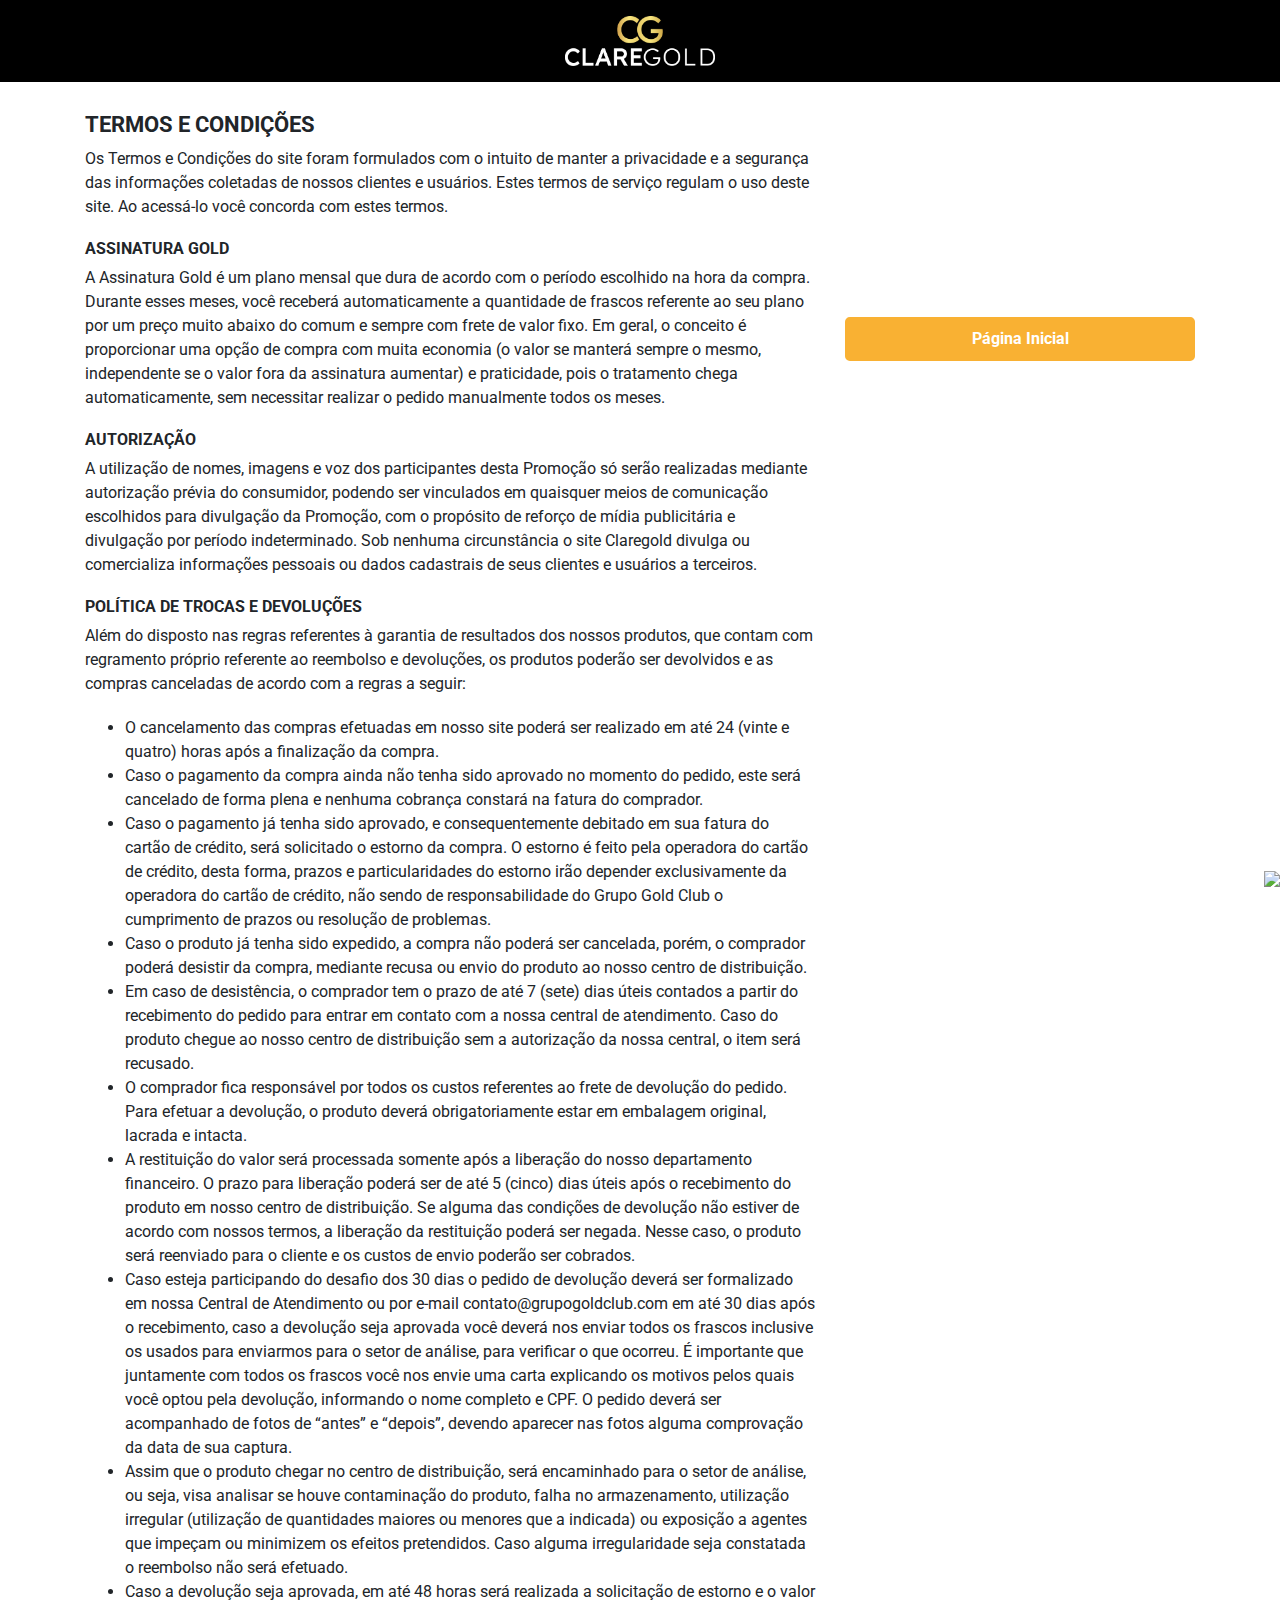
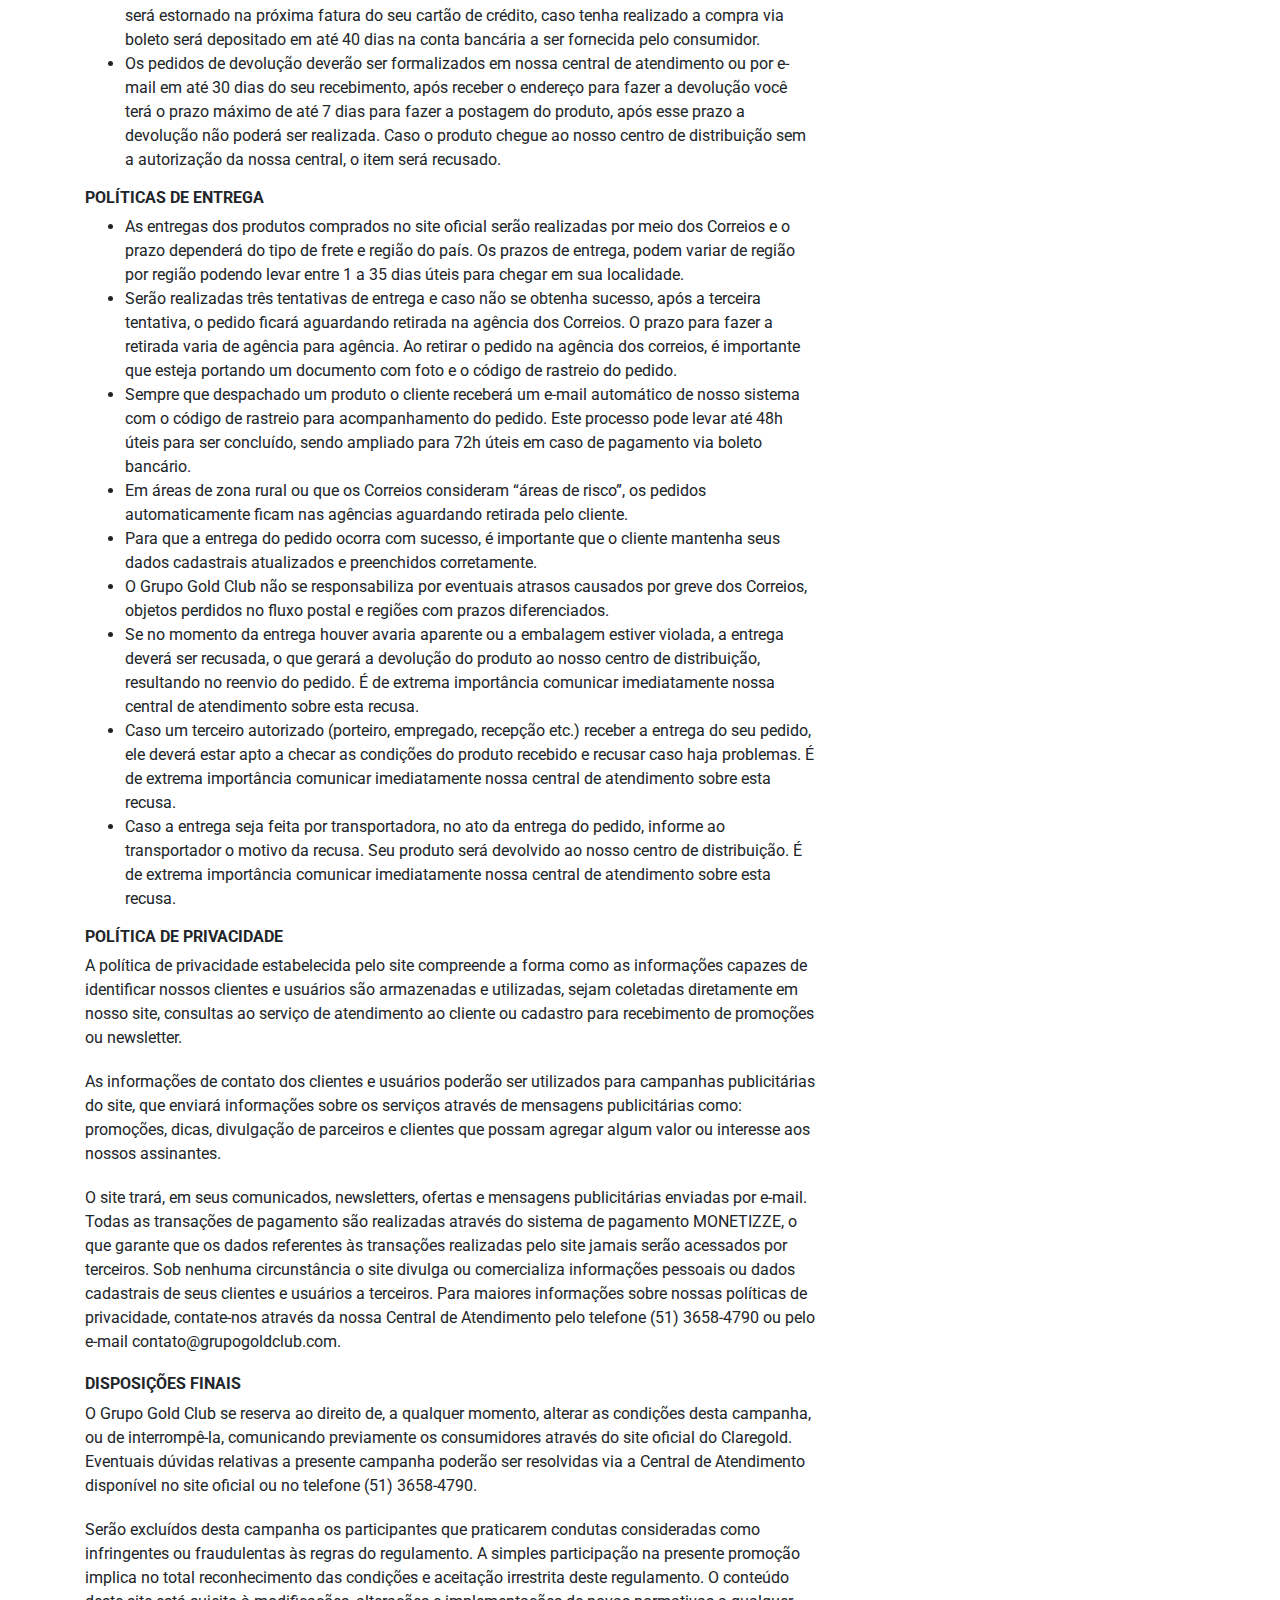
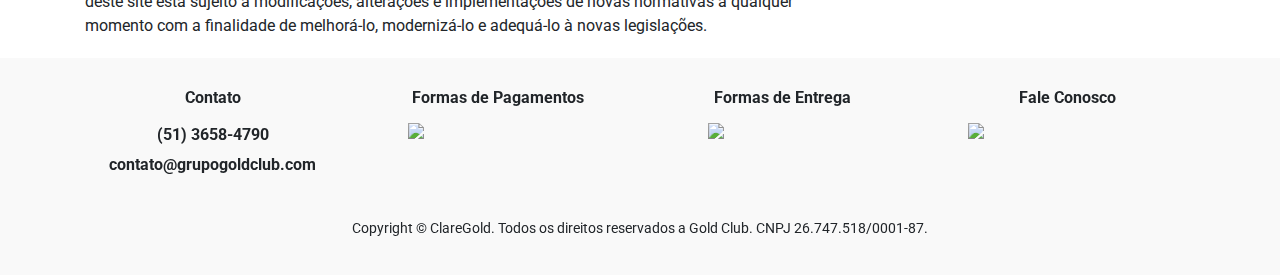
==== termos/index.html @ 322892ef "Estrutura inicial" ====
<!DOCTYPE html>
<html lang="en">
  <head>
    <!-- Required meta tags -->
    <meta charset="utf-8" />
    <meta
      name="viewport"
      content="width=device-width, initial-scale=1, shrink-to-fit=no"
    />

    <!-- Bootstrap CSS -->
    <link
      rel="stylesheet"
      href="https://maxcdn.bootstrapcdn.com/bootstrap/4.0.0/css/bootstrap.min.css"
      integrity="sha384-Gn5384xqQ1aoWXA+058RXPxPg6fy4IWvTNh0E263XmFcJlSAwiGgFAW/dAiS6JXm"
      crossorigin="anonymous"
    />

    <!-- FONTAWESOME -->
    <link
      rel="stylesheet"
      href="https://pro.fontawesome.com/releases/v5.10.0/css/all.css"
      integrity="sha384-AYmEC3Yw5cVb3ZcuHtOA93w35dYTsvhLPVnYs9eStHfGJvOvKxVfELGroGkvsg+p"
      crossorigin="anonymous"
    />

    <!--  FONTAWESOME -->
    <link
      href="https://maxcdn.bootstrapcdn.com/font-awesome/4.7.0/css/font-awesome.min.css"
      rel="stylesheet"
      integrity="sha384-wvfXpqpZZVQGK6TAh5PVlGOfQNHSoD2xbE+QkPxCAFlNEevoEH3Sl0sibVcOQVnN"
      crossorigin="anonymous"
    />

    <!-- FAV ICON -->
    <link
      rel="icon"
      href="img/cropped-favicon-cellugold-180x180.png"
      sizes="32x32"
    />

    <link rel="stylesheet" href="style.css" />
    <title>Termos e Condiçoes - Assinatura ClareGold</title>
  </head>
  <body>
    <div class="top">
      <div class="container">
        <div class="row text-center">
          <div class="col-12">
            <img width="150" class="img-fluid" src="img/logo_claregold.png" alt="" />
          </div>
        </div>
      </div>
    </div>

    <div class="container">
      <section class="termos">
        <div class="row">
          <div
            class="col-md-6 col-xl-8 lg-6 order-xl-1 order-lg-1 order-md-1 order-sm-2 order-2"
          >
            <h1>Termos e Condições</h1>
            <p>
              Os Termos e Condições do site foram formulados com o intuito de
              manter a privacidade e a segurança das informações coletadas de
              nossos clientes e usuários. Estes termos de serviço regulam o uso
              deste site. Ao acessá-lo você concorda com estes termos.
            </p>

            <h5>Assinatura Gold</h5>
            <p>
              A Assinatura Gold é um plano mensal que dura de acordo com o
              período escolhido na hora da compra. Durante esses meses, você
              receberá automaticamente a quantidade de frascos referente ao seu
              plano por um preço muito abaixo do comum e sempre com frete de
              valor fixo. Em geral, o conceito é proporcionar uma opção de
              compra com muita economia (o valor se manterá sempre o mesmo,
              independente se o valor fora da assinatura aumentar) e
              praticidade, pois o tratamento chega automaticamente, sem
              necessitar realizar o pedido manualmente todos os meses.
            </p>

            <h5>Autorização</h5>
            <p>
              A utilização de nomes, imagens e voz dos participantes desta
              Promoção só serão realizadas mediante autorização prévia do
              consumidor, podendo ser vinculados em quaisquer meios de
              comunicação escolhidos para divulgação da Promoção, com o
              propósito de reforço de mídia publicitária e divulgação por
              período indeterminado. Sob nenhuma circunstância o site Claregold
              divulga ou comercializa informações pessoais ou dados cadastrais
              de seus clientes e usuários a terceiros.
            </p>

            <h5>Política de Trocas e Devoluções</h5>
            <p>
              Além do disposto nas regras referentes à garantia de resultados
              dos nossos produtos, que contam com regramento próprio referente
              ao reembolso e devoluções, os produtos poderão ser devolvidos e as
              compras canceladas de acordo com a regras a seguir:
            </p>

            <ul>
              <li>
                O cancelamento das compras efetuadas em nosso site poderá ser
                realizado em até 24 (vinte e quatro) horas após a finalização da
                compra.
              </li>
              <li>
                Caso o pagamento da compra ainda não tenha sido aprovado no
                momento do pedido, este será cancelado de forma plena e nenhuma
                cobrança constará na fatura do comprador.
              </li>
              <li>
                Caso o pagamento já tenha sido aprovado, e consequentemente
                debitado em sua fatura do cartão de crédito, será solicitado o
                estorno da compra. O estorno é feito pela operadora do cartão de
                crédito, desta forma, prazos e particularidades do estorno irão
                depender exclusivamente da operadora do cartão de crédito, não
                sendo de responsabilidade do Grupo Gold Club o cumprimento de
                prazos ou resolução de problemas.
              </li>
              <li>
                Caso o produto já tenha sido expedido, a compra não poderá ser
                cancelada, porém, o comprador poderá desistir da compra,
                mediante recusa ou envio do produto ao nosso centro de
                distribuição.
              </li>
              <li>
                Em caso de desistência, o comprador tem o prazo de até 7 (sete)
                dias úteis contados a partir do recebimento do pedido para
                entrar em contato com a nossa central de atendimento. Caso do
                produto chegue ao nosso centro de distribuição sem a autorização
                da nossa central, o item será recusado.
              </li>
              <li>
                O comprador fica responsável por todos os custos referentes ao
                frete de devolução do pedido. Para efetuar a devolução, o
                produto deverá obrigatoriamente estar em embalagem original,
                lacrada e intacta.
              </li>
              <li>
                A restituição do valor será processada somente após a liberação
                do nosso departamento financeiro. O prazo para liberação poderá
                ser de até 5 (cinco) dias úteis após o recebimento do produto em
                nosso centro de distribuição. Se alguma das condições de
                devolução não estiver de acordo com nossos termos, a liberação
                da restituição poderá ser negada. Nesse caso, o produto será
                reenviado para o cliente e os custos de envio poderão ser
                cobrados.
              </li>
              <li>
                Caso esteja participando do desafio dos 30 dias o pedido de
                devolução deverá ser formalizado em nossa Central de Atendimento
                ou por e-mail contato@grupogoldclub.com em até 30 dias após o
                recebimento, caso a devolução seja aprovada você deverá nos
                enviar todos os frascos inclusive os usados para enviarmos para
                o setor de análise, para verificar o que ocorreu. É importante
                que juntamente com todos os frascos você nos envie uma carta
                explicando os motivos pelos quais você optou pela devolução,
                informando o nome completo e CPF. O pedido deverá ser
                acompanhado de fotos de “antes” e “depois”, devendo aparecer nas
                fotos alguma comprovação da data de sua captura.
              </li>
              <li>
                Assim que o produto chegar no centro de distribuição, será
                encaminhado para o setor de análise, ou seja, visa analisar se
                houve contaminação do produto, falha no armazenamento,
                utilização irregular (utilização de quantidades maiores ou
                menores que a indicada) ou exposição a agentes que impeçam ou
                minimizem os efeitos pretendidos. Caso alguma irregularidade
                seja constatada o reembolso não será efetuado.
              </li>
              <li>
                Caso a devolução seja aprovada, em até 48 horas será realizada a
                solicitação de estorno e o valor será estornado na próxima
                fatura do seu cartão de crédito, caso tenha realizado a compra
                via boleto será depositado em até 40 dias na conta bancária a
                ser fornecida pelo consumidor.
              </li>
              <li>
                Os pedidos de devolução deverão ser formalizados em nossa
                central de atendimento ou por e-mail em até 30 dias do seu
                recebimento, após receber o endereço para fazer a devolução você
                terá o prazo máximo de até 7 dias para fazer a postagem do
                produto, após esse prazo a devolução não poderá ser realizada.
                Caso o produto chegue ao nosso centro de distribuição sem a
                autorização da nossa central, o item será recusado.
              </li>
            </ul>

            <h5>Políticas De Entrega</h5>
            <ul>
              <li>
                As entregas dos produtos comprados no site oficial serão
                realizadas por meio dos Correios e o prazo dependerá do tipo de
                frete e região do país. Os prazos de entrega, podem variar de
                região por região podendo levar entre 1 a 35 dias úteis para
                chegar em sua localidade.
              </li>
              <li>
                Serão realizadas três tentativas de entrega e caso não se
                obtenha sucesso, após a terceira tentativa, o pedido ficará
                aguardando retirada na agência dos Correios. O prazo para fazer
                a retirada varia de agência para agência. Ao retirar o pedido na
                agência dos correios, é importante que esteja portando um
                documento com foto e o código de rastreio do pedido.
              </li>
              <li>
                Sempre que despachado um produto o cliente receberá um e-mail
                automático de nosso sistema com o código de rastreio para
                acompanhamento do pedido. Este processo pode levar até 48h úteis
                para ser concluído, sendo ampliado para 72h úteis em caso de
                pagamento via boleto bancário.
              </li>
              <li>
                Em áreas de zona rural ou que os Correios consideram “áreas de
                risco”, os pedidos automaticamente ficam nas agências aguardando
                retirada pelo cliente.
              </li>
              <li>
                Para que a entrega do pedido ocorra com sucesso, é importante
                que o cliente mantenha seus dados cadastrais atualizados e
                preenchidos corretamente.
              </li>
              <li>
                O Grupo Gold Club não se responsabiliza por eventuais atrasos
                causados por greve dos Correios, objetos perdidos no fluxo
                postal e regiões com prazos diferenciados.
              </li>
              <li>
                Se no momento da entrega houver avaria aparente ou a embalagem
                estiver violada, a entrega deverá ser recusada, o que gerará a
                devolução do produto ao nosso centro de distribuição, resultando
                no reenvio do pedido. É de extrema importância comunicar
                imediatamente nossa central de atendimento sobre esta recusa.
              </li>
              <li>
                Caso um terceiro autorizado (porteiro, empregado, recepção etc.)
                receber a entrega do seu pedido, ele deverá estar apto a checar
                as condições do produto recebido e recusar caso haja problemas.
                É de extrema importância comunicar imediatamente nossa central
                de atendimento sobre esta recusa.
              </li>
              <li>
                Caso a entrega seja feita por transportadora, no ato da entrega
                do pedido, informe ao transportador o motivo da recusa. Seu
                produto será devolvido ao nosso centro de distribuição. É de
                extrema importância comunicar imediatamente nossa central de
                atendimento sobre esta recusa.
              </li>
            </ul>

            <h5>Política de Privacidade</h5>
            <p>
              A política de privacidade estabelecida pelo site compreende a
              forma como as informações capazes de identificar nossos clientes e
              usuários são armazenadas e utilizadas, sejam coletadas diretamente
              em nosso site, consultas ao serviço de atendimento ao cliente ou
              cadastro para recebimento de promoções ou newsletter.
            </p>
            <p>
              As informações de contato dos clientes e usuários poderão ser
              utilizados para campanhas publicitárias do site, que enviará
              informações sobre os serviços através de mensagens publicitárias
              como: promoções, dicas, divulgação de parceiros e clientes que
              possam agregar algum valor ou interesse aos nossos assinantes.
            </p>
            <p>
              O site trará, em seus comunicados, newsletters, ofertas e
              mensagens publicitárias enviadas por e-mail. Todas as transações
              de pagamento são realizadas através do sistema de pagamento
              MONETIZZE, o que garante que os dados referentes às transações
              realizadas pelo site jamais serão acessados por terceiros. Sob
              nenhuma circunstância o site divulga ou comercializa informações
              pessoais ou dados cadastrais de seus clientes e usuários a
              terceiros. Para maiores informações sobre nossas políticas de
              privacidade, contate-nos através da nossa Central de Atendimento
              pelo telefone (51) 3658-4790 ou pelo e-mail
              contato@grupogoldclub.com.
            </p>

            <h5>Disposições Finais</h5>
            <p>
              O Grupo Gold Club se reserva ao direito de, a qualquer momento,
              alterar as condições desta campanha, ou de interrompê-la,
              comunicando previamente os consumidores através do site oficial do
              Claregold. Eventuais dúvidas relativas a presente campanha poderão
              ser resolvidas via a Central de Atendimento disponível no site
              oficial ou no telefone (51) 3658-4790.
            </p>
            <p>
              Serão excluídos desta campanha os participantes que praticarem
              condutas consideradas como infringentes ou fraudulentas às regras
              do regulamento. A simples participação na presente promoção
              implica no total reconhecimento das condições e aceitação
              irrestrita deste regulamento. O conteúdo deste site está sujeito à
              modificações, alterações e implementações de novas normativas a
              qualquer momento com a finalidade de melhorá-lo, modernizá-lo e
              adequá-lo à novas legislações.
            </p>
          </div>
          <div
            class="col-md-6 col-xl-4 col-lg-6 order-xl-2 order-lg-2 order-md-2 order-sm-1 order-1 pb-3 d-none d-sm-block"
          >
            <!-- 16:9 aspect ratio -->
            <!-- <div
              class="embed-responsive embed-responsive-16by9"
              style="position: -webkit-sticky; position: sticky; top: 0"
            >
              <iframe
                class="embed-responsive-item"
                src="https://www.youtube.com/embed/HZLPm6PuadM"
              ></iframe>
            </div> -->
            <div
              style="
                position: sticky;
                top: 0;
                width: 100%;
                height: auto;
                max-width: 600px;
              "
            >
              <div class="embed-responsive embed-responsive-16by9">
                <iframe
                  class="embed-responsive-item"
                  src="https://www.youtube.com/embed/HZLPm6PuadM"
                ></iframe>
              </div>
              <a style="text-decoration: none" href="https://claregold.com.br/"
                ><button
                  style="
                    background-color: #f9b133;
                    border: 2px solid#f9b133;
                    color: #ffffff;
                    font-weight: bolder;
                    font-size: 16px;
                  "
                  type="button"
                  class="btn btn-primary btn-lg btn-block mt-2"
                >
                  Página Inicial
                </button></a
              >
            </div>
          </div>
          <div
            class="col-md-6 col-xl-4 col-lg-6 order-xl-2 order-lg-2 order-md-2 order-sm-1 order-1 pb-3 d-block d-sm-none"
          >
            <!-- 16:9 aspect ratio -->
            <div class="embed-responsive embed-responsive-16by9">
              <iframe
                class="embed-responsive-item"
                src="https://www.youtube.com/embed/HZLPm6PuadM"
              ></iframe>
            </div>
            <a style="text-decoration: none" href="https://claregold.com.br/"
              ><button
                style="
                  background-color: #f9b133;
                  border: 2px solid#f9b133;
                  color: #ffffff;
                  font-weight: bolder;
                  font-size: 16px;
                "
                type="button"
                class="btn btn-primary btn-lg btn-block mt-2 mb-2"
              >
                Página Inicial
              </button></a
            >
          </div>
        </div>
      </section>
    </div>

    <!-- START RODAPÉ -->
    <div id="rodape">
      <div class="container">
        <div class="row">
          <div class="col-md-6 col-lg-3 col-xl-3 text-center">
            <h2 class="mb-2 mb-sm-2 mb-md-3">Contato</h2>
            <p class="telefone font-weight-bold">(51) 3658-4790</p>
            <p class="font-weight-bold">
              <a class="email" href="mailto:contato@grupogoldclub.com"
                >contato@grupogoldclub.com</a
              >
            </p>
          </div>
          <div class="col-md-6 col-lg-3 col-xl-3 text-center">
            <h2 class="mb-2 mb-sm-2 mb-md-3">Formas de Pagamentos</h2>
            <img
              class="img-rodape"
              src="https://goldclubgroup-images.s3.us-east-1.amazonaws.com/websites/varigold/promo/img/pagamento.webp"
            />
          </div>
          <div class="col-md-6 col-lg-3 col-xl-3 text-center">
            <h2 class="mb-2 mb-sm-2 mb-md-3">Formas de Entrega</h2>
            <img
              class="img-rodape correios"
              src="https://goldclubgroup-images.s3.us-east-1.amazonaws.com/websites/varigold/promo/img/correios-pac-sedex.webp"
            />
          </div>
          <div class="col-md-6 col-lg-3 col-xl-3 text-center">
            <h2 class="mb-2 mb-sm-2 mb-md-3">Fale Conosco</h2>
            <a
              href="https://api.whatsapp.com/send?phone=5551998664299&text=Quero%20saber%20mais%20sobre%20o%20ClareGold"
              ><img
                class="img-rodape whats"
                src="https://goldclubgroup-images.s3.us-east-1.amazonaws.com/websites/varigold/promo/img/fale-conosco.webp"
            /></a>
          </div>
          <div class="col-md-12">
            <p style="font-size: 14px; margin-top: 25px">
              Copyright © ClareGold. Todos os direitos reservados a Gold Club.
              CNPJ 26.747.518/0001-87.
            </p>
          </div>
        </div>
      </div>
    </div>
    <!-- END RODAPÉ -->
    <!-- START WHATS ROLANTE  -->
    <div id="whatsapp-rolante">
      <div class="container">
        <div class="row">
          <div class="col-md-12">
            <a
              href="https://api.whatsapp.com/send?phone=5551998664299&text=Quero%20saber%20mais%20sobre%20o%20ClareGold"
            >
              <img
                class="botao-whats"
                src="https://goldclubgroup-images.s3.us-east-1.amazonaws.com/websites/varigold/promo/img/whatsapp.webp"
              />
            </a>
          </div>
        </div>
      </div>
    </div>
    <!-- END WHATS ROLANTE -->

    <!-- Optional JavaScript -->
    <!-- jQuery first, then Popper.js, then Bootstrap JS -->
    <script
      src="https://code.jquery.com/jquery-3.2.1.slim.min.js"
      integrity="sha384-KJ3o2DKtIkvYIK3UENzmM7KCkRr/rE9/Qpg6aAZGJwFDMVNA/GpGFF93hXpG5KkN"
      crossorigin="anonymous"
    ></script>
    <script
      src="https://cdnjs.cloudflare.com/ajax/libs/popper.js/1.12.9/umd/popper.min.js"
      integrity="sha384-ApNbgh9B+Y1QKtv3Rn7W3mgPxhU9K/ScQsAP7hUibX39j7fakFPskvXusvfa0b4Q"
      crossorigin="anonymous"
    ></script>
    <script
      src="https://maxcdn.bootstrapcdn.com/bootstrap/4.0.0/js/bootstrap.min.js"
      integrity="sha384-JZR6Spejh4U02d8jOt6vLEHfe/JQGiRRSQQxSfFWpi1MquVdAyjUar5+76PVCmYl"
      crossorigin="anonymous"
    ></script>
  </body>
</html>
---- termos/style.css ----
@import url('https://fonts.googleapis.com/css2?family=Roboto&display=swap');

* {
    font-family: "Roboto", sans-serif;
    -webkit-font-smoothing: antialiased;
    -moz-osx-font-smoothing: grayscale;
}

.top {
    background-color: black;
    padding: 1rem 0 1rem;
}

.termos {
    padding-top: 30px;
}

.termos p {
    margin-bottom: 20px;
}

.termos h1 {
    font-size: 22px;
    font-weight: bold;
    text-transform: uppercase;
}

.termos h5 {
    font-size: 16px;
    font-weight: bold;
    text-transform: uppercase;
}

#whatsapp-rolante {
    text-align: right;
    position: fixed;
    z-index: 10000;
    bottom: 10px;
    right: -15px;
}

#rodape {
    text-align: center;
    background-color: #f9f9f9;
    padding-top: 30px;
    padding-bottom: 20px;
}

#rodape h2 {
    font-size: 16px;
    font-weight: bold;
    margin-bottom: 20px;
}

.img-rodape {
    width: 100%;
    max-width: 180px;
    margin: 0 auto 20px;
    display: block;
}

.whats {
    width: 100%;
    max-width: 200px;
}

.correios {
    max-width: 150px;
}

.formas-pagamento {
    width: 80%;
    margin-top: 12px;
}

.telefone {
    margin-bottom: 6px;
}

.email{
    color:  #212529;
    text-decoration: none!important;
}

.email:hover{
    color:  #212529!important;
    
}


.icones-sociais{
    font-size: 40px;
}

/********** PC ***************/

@media (min-width: 768px) {

    .botao-whats {
        width: 20%;
    }
}

/********** MOBILE ***************/

@media (max-width: 768px) {

    .botao-whats {
        width: 15%;
    }

}
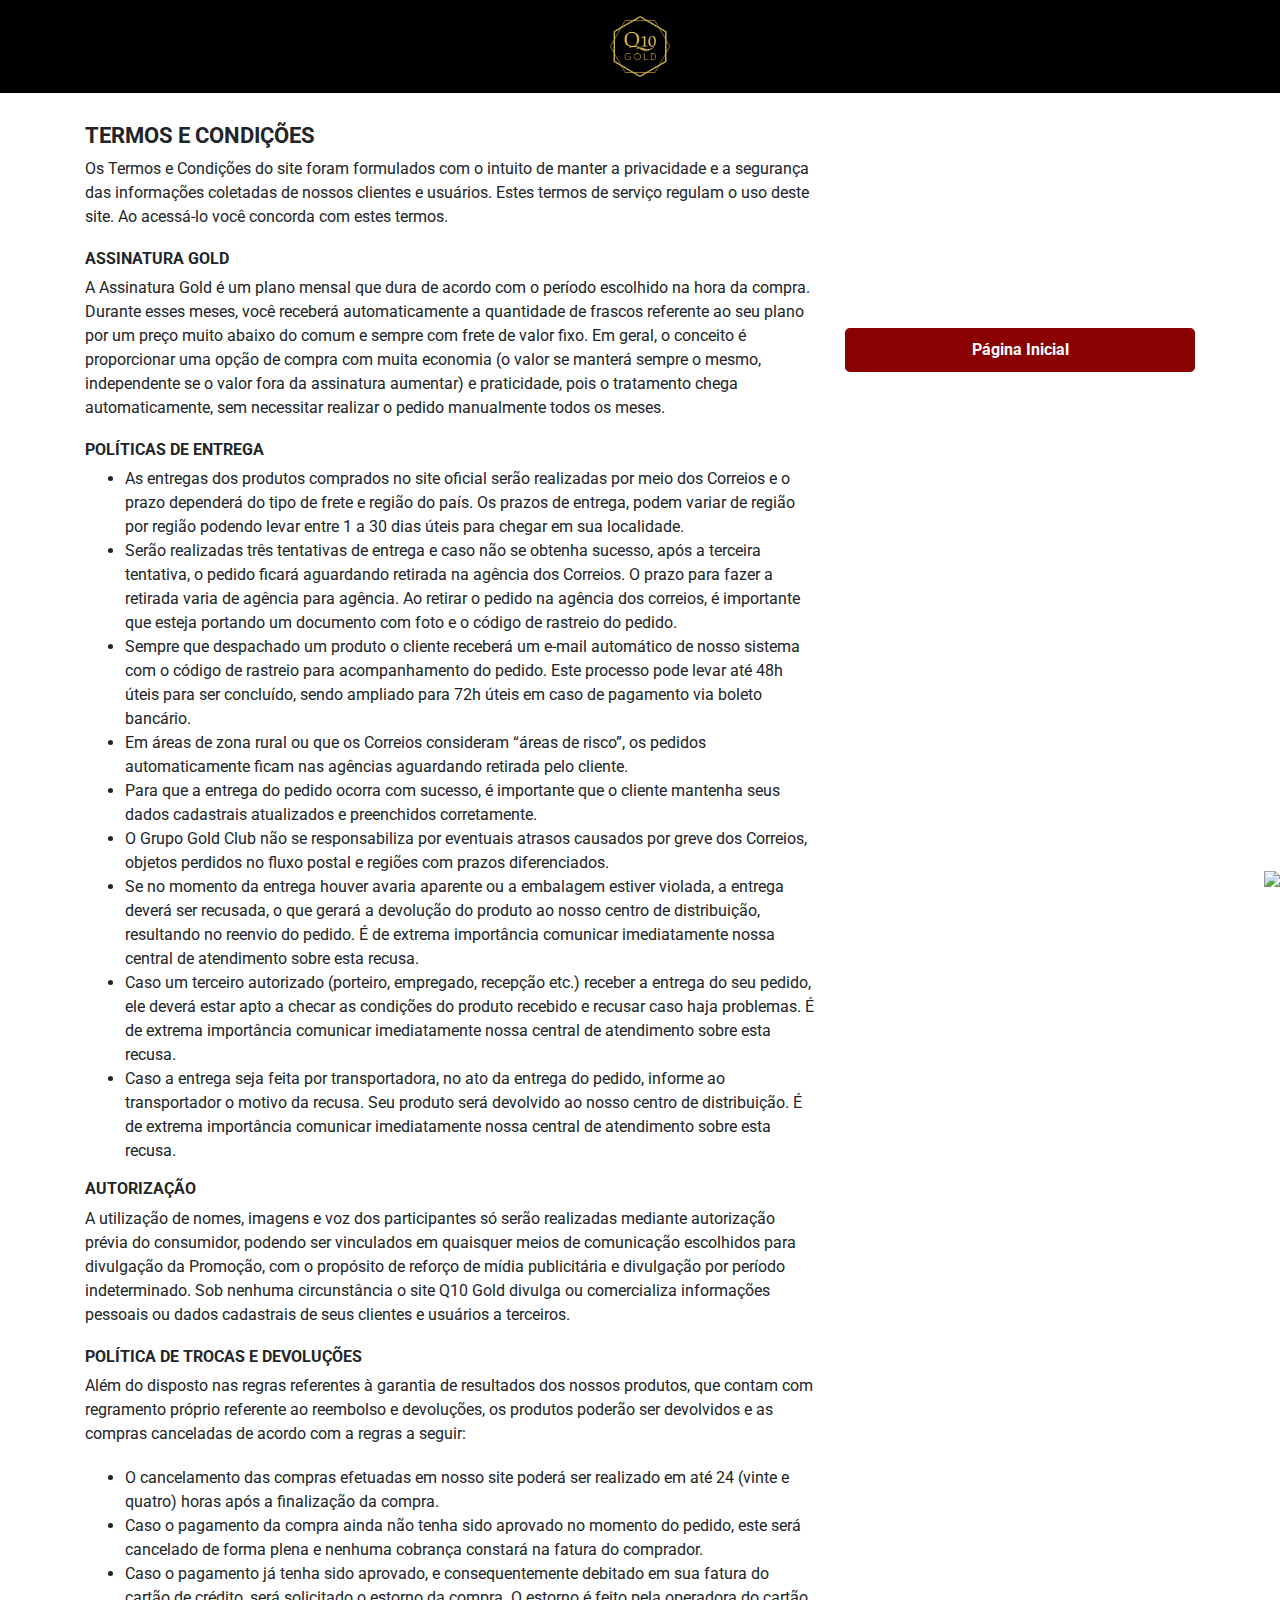
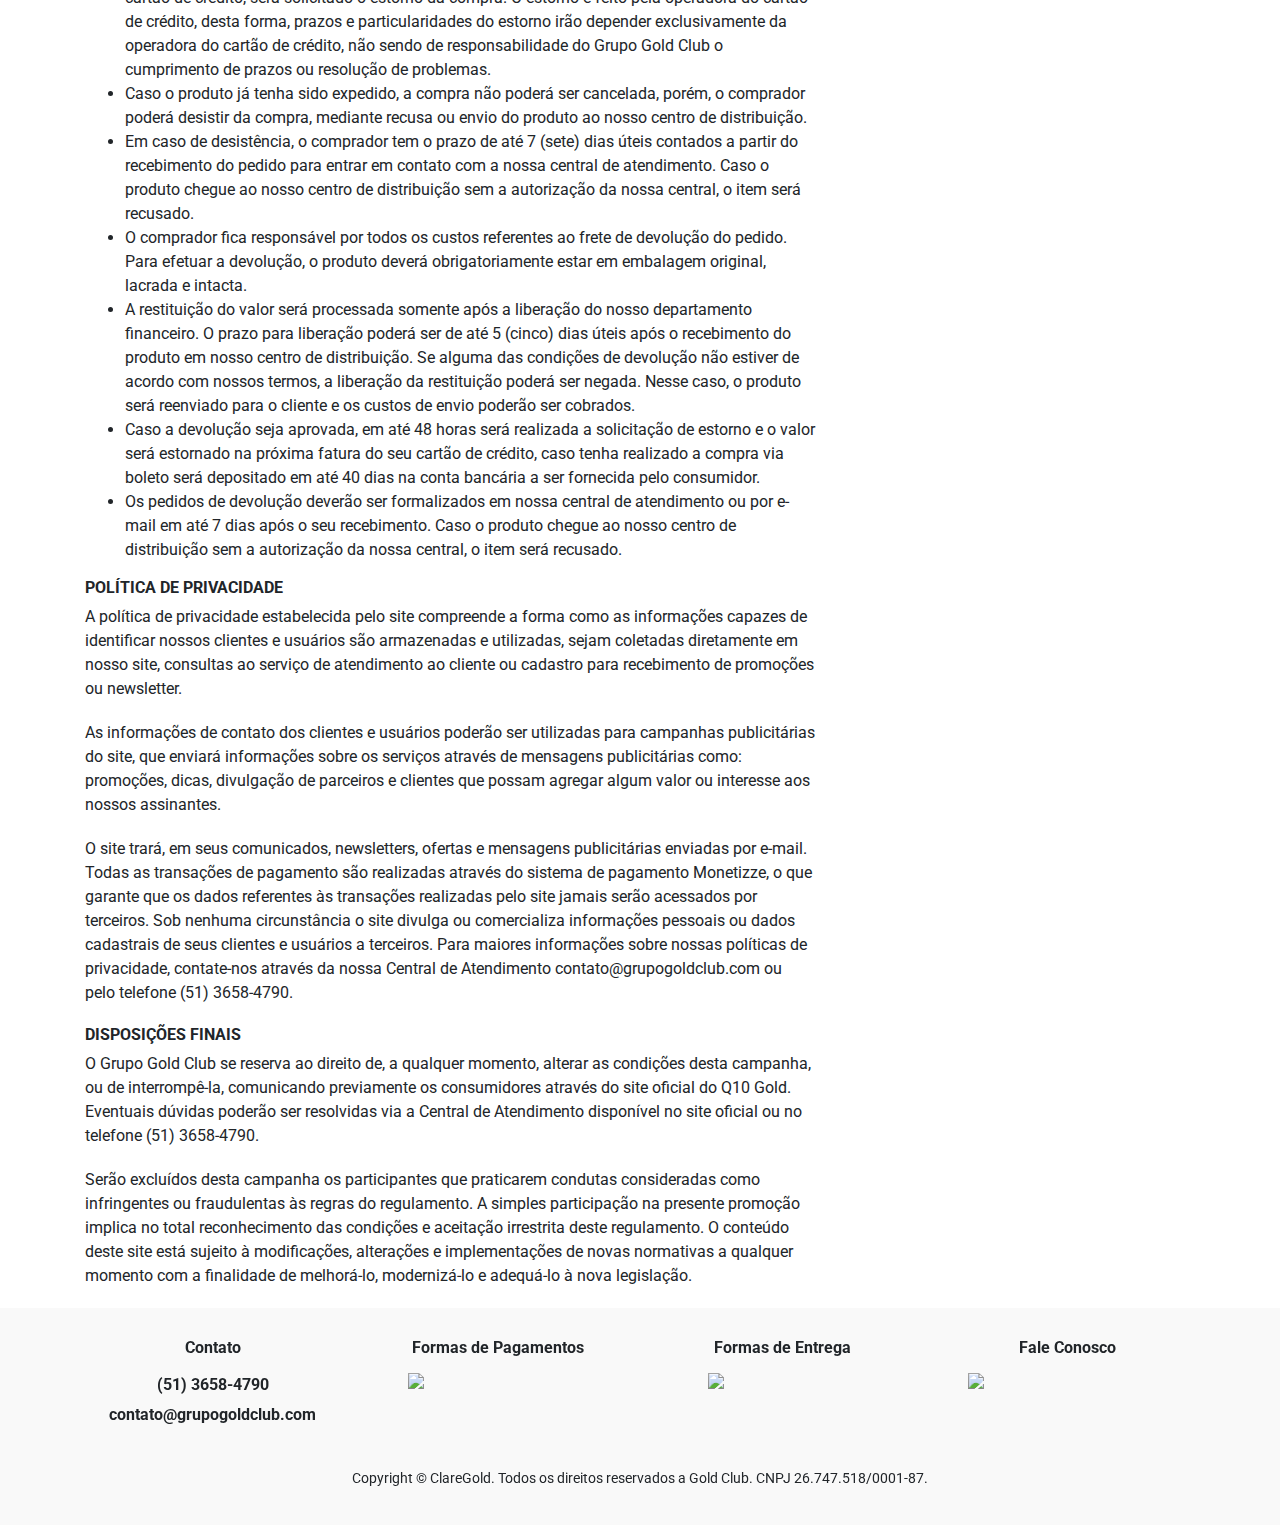
==== commit 0a5bbc5f: "Atualização seção Perguntas Frequentes e meta tags" ====
--- a/termos/index.html
+++ b/termos/index.html
@@ -8,6 +8,11 @@
       content="width=device-width, initial-scale=1, shrink-to-fit=no"
     />
 
+    <meta
+      name="description"
+      content="Receba o Q10 Gold todos os meses na sua casa com mais segurança e economia, a Assinatura Gold possui um valor fixo e até 77% de desconto mensalmente."
+    />
+
     <!-- Bootstrap CSS -->
     <link
       rel="stylesheet"
@@ -33,21 +38,17 @@
     />
 
     <!-- FAV ICON -->
-    <link
-      rel="icon"
-      href="img/cropped-favicon-cellugold-180x180.png"
-      sizes="32x32"
-    />
+    <link rel="icon" href="img/fav_icon.jpg" sizes="32x32" />
 
     <link rel="stylesheet" href="style.css" />
-    <title>Termos e Condiçoes - Assinatura ClareGold</title>
+    <title>Termos e Condiçoes - Assinatura Q10 Gold</title>
   </head>
   <body>
     <div class="top">
       <div class="container">
         <div class="row text-center">
           <div class="col-12">
-            <img width="150" class="img-fluid" src="img/logo_claregold.png" alt="" />
+            <img width="60" class="img-fluid" src="img/logo.png" alt="" />
           </div>
         </div>
       </div>
@@ -59,7 +60,7 @@
           <div
             class="col-md-6 col-xl-8 lg-6 order-xl-1 order-lg-1 order-md-1 order-sm-2 order-2"
           >
-            <h1>Termos e Condições</h1>
+            <h1>Termos e condições</h1>
             <p>
               Os Termos e Condições do site foram formulados com o intuito de
               manter a privacidade e a segurança das informações coletadas de
@@ -80,16 +81,78 @@
               necessitar realizar o pedido manualmente todos os meses.
             </p>
 
+            <h5>Políticas De Entrega</h5>
+            <ul>
+              <li>
+                As entregas dos produtos comprados no site oficial serão
+                realizadas por meio dos Correios e o prazo dependerá do tipo de
+                frete e região do país. Os prazos de entrega, podem variar de
+                região por região podendo levar entre 1 a 30 dias úteis para
+                chegar em sua localidade.
+              </li>
+              <li>
+                Serão realizadas três tentativas de entrega e caso não se
+                obtenha sucesso, após a terceira tentativa, o pedido ficará
+                aguardando retirada na agência dos Correios. O prazo para fazer
+                a retirada varia de agência para agência. Ao retirar o pedido na
+                agência dos correios, é importante que esteja portando um
+                documento com foto e o código de rastreio do pedido.
+              </li>
+              <li>
+                Sempre que despachado um produto o cliente receberá um e-mail
+                automático de nosso sistema com o código de rastreio para
+                acompanhamento do pedido. Este processo pode levar até 48h úteis
+                para ser concluído, sendo ampliado para 72h úteis em caso de
+                pagamento via boleto bancário.
+              </li>
+              <li>
+                Em áreas de zona rural ou que os Correios consideram “áreas de
+                risco”, os pedidos automaticamente ficam nas agências aguardando
+                retirada pelo cliente.
+              </li>
+              <li>
+                Para que a entrega do pedido ocorra com sucesso, é importante
+                que o cliente mantenha seus dados cadastrais atualizados e
+                preenchidos corretamente.
+              </li>
+              <li>
+                O Grupo Gold Club não se responsabiliza por eventuais atrasos
+                causados por greve dos Correios, objetos perdidos no fluxo
+                postal e regiões com prazos diferenciados.
+              </li>
+              <li>
+                Se no momento da entrega houver avaria aparente ou a embalagem
+                estiver violada, a entrega deverá ser recusada, o que gerará a
+                devolução do produto ao nosso centro de distribuição, resultando
+                no reenvio do pedido. É de extrema importância comunicar
+                imediatamente nossa central de atendimento sobre esta recusa.
+              </li>
+              <li>
+                Caso um terceiro autorizado (porteiro, empregado, recepção etc.)
+                receber a entrega do seu pedido, ele deverá estar apto a checar
+                as condições do produto recebido e recusar caso haja problemas.
+                É de extrema importância comunicar imediatamente nossa central
+                de atendimento sobre esta recusa.
+              </li>
+              <li>
+                Caso a entrega seja feita por transportadora, no ato da entrega
+                do pedido, informe ao transportador o motivo da recusa. Seu
+                produto será devolvido ao nosso centro de distribuição. É de
+                extrema importância comunicar imediatamente nossa central de
+                atendimento sobre esta recusa.
+              </li>
+            </ul>
+
             <h5>Autorização</h5>
             <p>
-              A utilização de nomes, imagens e voz dos participantes desta
-              Promoção só serão realizadas mediante autorização prévia do
-              consumidor, podendo ser vinculados em quaisquer meios de
-              comunicação escolhidos para divulgação da Promoção, com o
-              propósito de reforço de mídia publicitária e divulgação por
-              período indeterminado. Sob nenhuma circunstância o site Claregold
-              divulga ou comercializa informações pessoais ou dados cadastrais
-              de seus clientes e usuários a terceiros.
+              A utilização de nomes, imagens e voz dos participantes só serão
+              realizadas mediante autorização prévia do consumidor, podendo ser
+              vinculados em quaisquer meios de comunicação escolhidos para
+              divulgação da Promoção, com o propósito de reforço de mídia
+              publicitária e divulgação por período indeterminado. Sob nenhuma
+              circunstância o site Q10 Gold divulga ou comercializa informações
+              pessoais ou dados cadastrais de seus clientes e usuários a
+              terceiros.
             </p>
 
             <h5>Política de Trocas e Devoluções</h5>
@@ -99,7 +162,6 @@
               ao reembolso e devoluções, os produtos poderão ser devolvidos e as
               compras canceladas de acordo com a regras a seguir:
             </p>
-
             <ul>
               <li>
                 O cancelamento das compras efetuadas em nosso site poderá ser
@@ -129,7 +191,7 @@
               <li>
                 Em caso de desistência, o comprador tem o prazo de até 7 (sete)
                 dias úteis contados a partir do recebimento do pedido para
-                entrar em contato com a nossa central de atendimento. Caso do
+                entrar em contato com a nossa central de atendimento. Caso o
                 produto chegue ao nosso centro de distribuição sem a autorização
                 da nossa central, o item será recusado.
               </li>
@@ -150,28 +212,6 @@
                 cobrados.
               </li>
               <li>
-                Caso esteja participando do desafio dos 30 dias o pedido de
-                devolução deverá ser formalizado em nossa Central de Atendimento
-                ou por e-mail contato@grupogoldclub.com em até 30 dias após o
-                recebimento, caso a devolução seja aprovada você deverá nos
-                enviar todos os frascos inclusive os usados para enviarmos para
-                o setor de análise, para verificar o que ocorreu. É importante
-                que juntamente com todos os frascos você nos envie uma carta
-                explicando os motivos pelos quais você optou pela devolução,
-                informando o nome completo e CPF. O pedido deverá ser
-                acompanhado de fotos de “antes” e “depois”, devendo aparecer nas
-                fotos alguma comprovação da data de sua captura.
-              </li>
-              <li>
-                Assim que o produto chegar no centro de distribuição, será
-                encaminhado para o setor de análise, ou seja, visa analisar se
-                houve contaminação do produto, falha no armazenamento,
-                utilização irregular (utilização de quantidades maiores ou
-                menores que a indicada) ou exposição a agentes que impeçam ou
-                minimizem os efeitos pretendidos. Caso alguma irregularidade
-                seja constatada o reembolso não será efetuado.
-              </li>
-              <li>
                 Caso a devolução seja aprovada, em até 48 horas será realizada a
                 solicitação de estorno e o valor será estornado na próxima
                 fatura do seu cartão de crédito, caso tenha realizado a compra
@@ -180,74 +220,10 @@
               </li>
               <li>
                 Os pedidos de devolução deverão ser formalizados em nossa
-                central de atendimento ou por e-mail em até 30 dias do seu
-                recebimento, após receber o endereço para fazer a devolução você
-                terá o prazo máximo de até 7 dias para fazer a postagem do
-                produto, após esse prazo a devolução não poderá ser realizada.
-                Caso o produto chegue ao nosso centro de distribuição sem a
-                autorização da nossa central, o item será recusado.
-              </li>
-            </ul>
-
-            <h5>Políticas De Entrega</h5>
-            <ul>
-              <li>
-                As entregas dos produtos comprados no site oficial serão
-                realizadas por meio dos Correios e o prazo dependerá do tipo de
-                frete e região do país. Os prazos de entrega, podem variar de
-                região por região podendo levar entre 1 a 35 dias úteis para
-                chegar em sua localidade.
-              </li>
-              <li>
-                Serão realizadas três tentativas de entrega e caso não se
-                obtenha sucesso, após a terceira tentativa, o pedido ficará
-                aguardando retirada na agência dos Correios. O prazo para fazer
-                a retirada varia de agência para agência. Ao retirar o pedido na
-                agência dos correios, é importante que esteja portando um
-                documento com foto e o código de rastreio do pedido.
-              </li>
-              <li>
-                Sempre que despachado um produto o cliente receberá um e-mail
-                automático de nosso sistema com o código de rastreio para
-                acompanhamento do pedido. Este processo pode levar até 48h úteis
-                para ser concluído, sendo ampliado para 72h úteis em caso de
-                pagamento via boleto bancário.
-              </li>
-              <li>
-                Em áreas de zona rural ou que os Correios consideram “áreas de
-                risco”, os pedidos automaticamente ficam nas agências aguardando
-                retirada pelo cliente.
-              </li>
-              <li>
-                Para que a entrega do pedido ocorra com sucesso, é importante
-                que o cliente mantenha seus dados cadastrais atualizados e
-                preenchidos corretamente.
-              </li>
-              <li>
-                O Grupo Gold Club não se responsabiliza por eventuais atrasos
-                causados por greve dos Correios, objetos perdidos no fluxo
-                postal e regiões com prazos diferenciados.
-              </li>
-              <li>
-                Se no momento da entrega houver avaria aparente ou a embalagem
-                estiver violada, a entrega deverá ser recusada, o que gerará a
-                devolução do produto ao nosso centro de distribuição, resultando
-                no reenvio do pedido. É de extrema importância comunicar
-                imediatamente nossa central de atendimento sobre esta recusa.
-              </li>
-              <li>
-                Caso um terceiro autorizado (porteiro, empregado, recepção etc.)
-                receber a entrega do seu pedido, ele deverá estar apto a checar
-                as condições do produto recebido e recusar caso haja problemas.
-                É de extrema importância comunicar imediatamente nossa central
-                de atendimento sobre esta recusa.
-              </li>
-              <li>
-                Caso a entrega seja feita por transportadora, no ato da entrega
-                do pedido, informe ao transportador o motivo da recusa. Seu
-                produto será devolvido ao nosso centro de distribuição. É de
-                extrema importância comunicar imediatamente nossa central de
-                atendimento sobre esta recusa.
+                central de atendimento ou por e-mail em até 7 dias após o seu
+                recebimento. Caso o produto chegue ao nosso centro de
+                distribuição sem a autorização da nossa central, o item será
+                recusado.
               </li>
             </ul>
 
@@ -261,7 +237,7 @@
             </p>
             <p>
               As informações de contato dos clientes e usuários poderão ser
-              utilizados para campanhas publicitárias do site, que enviará
+              utilizadas para campanhas publicitárias do site, que enviará
               informações sobre os serviços através de mensagens publicitárias
               como: promoções, dicas, divulgação de parceiros e clientes que
               possam agregar algum valor ou interesse aos nossos assinantes.
@@ -270,24 +246,22 @@
               O site trará, em seus comunicados, newsletters, ofertas e
               mensagens publicitárias enviadas por e-mail. Todas as transações
               de pagamento são realizadas através do sistema de pagamento
-              MONETIZZE, o que garante que os dados referentes às transações
+              Monetizze, o que garante que os dados referentes às transações
               realizadas pelo site jamais serão acessados por terceiros. Sob
               nenhuma circunstância o site divulga ou comercializa informações
               pessoais ou dados cadastrais de seus clientes e usuários a
               terceiros. Para maiores informações sobre nossas políticas de
               privacidade, contate-nos através da nossa Central de Atendimento
-              pelo telefone (51) 3658-4790 ou pelo e-mail
-              contato@grupogoldclub.com.
-            </p>
-
+              contato@grupogoldclub.com ou pelo telefone (51) 3658-4790.
+            </p>
             <h5>Disposições Finais</h5>
             <p>
               O Grupo Gold Club se reserva ao direito de, a qualquer momento,
               alterar as condições desta campanha, ou de interrompê-la,
               comunicando previamente os consumidores através do site oficial do
-              Claregold. Eventuais dúvidas relativas a presente campanha poderão
-              ser resolvidas via a Central de Atendimento disponível no site
-              oficial ou no telefone (51) 3658-4790.
+              Q10 Gold. Eventuais dúvidas poderão ser resolvidas via a Central
+              de Atendimento disponível no site oficial ou no telefone (51)
+              3658-4790.
             </p>
             <p>
               Serão excluídos desta campanha os participantes que praticarem
@@ -297,7 +271,7 @@
               irrestrita deste regulamento. O conteúdo deste site está sujeito à
               modificações, alterações e implementações de novas normativas a
               qualquer momento com a finalidade de melhorá-lo, modernizá-lo e
-              adequá-lo à novas legislações.
+              adequá-lo à nova legislação.
             </p>
           </div>
           <div
@@ -310,7 +284,7 @@
             >
               <iframe
                 class="embed-responsive-item"
-                src="https://www.youtube.com/embed/HZLPm6PuadM"
+                src="https://www.youtube.com/embed/5Jos_PePgls"
               ></iframe>
             </div> -->
             <div
@@ -325,14 +299,14 @@
               <div class="embed-responsive embed-responsive-16by9">
                 <iframe
                   class="embed-responsive-item"
-                  src="https://www.youtube.com/embed/HZLPm6PuadM"
+                  src="https://www.youtube.com/embed/5Jos_PePgls"
                 ></iframe>
               </div>
               <a style="text-decoration: none" href="https://claregold.com.br/"
                 ><button
                   style="
-                    background-color: #f9b133;
-                    border: 2px solid#f9b133;
+                    background-color: #890100;
+                    border: 2px solid #890100;
                     color: #ffffff;
                     font-weight: bolder;
                     font-size: 16px;
@@ -352,14 +326,14 @@
             <div class="embed-responsive embed-responsive-16by9">
               <iframe
                 class="embed-responsive-item"
-                src="https://www.youtube.com/embed/HZLPm6PuadM"
+                src="https://www.youtube.com/embed/5Jos_PePgls"
               ></iframe>
             </div>
             <a style="text-decoration: none" href="https://claregold.com.br/"
               ><button
                 style="
-                  background-color: #f9b133;
-                  border: 2px solid#f9b133;
+                  background-color: #890100;
+                  border: 2px solid #890100;
                   color: #ffffff;
                   font-weight: bolder;
                   font-size: 16px;
